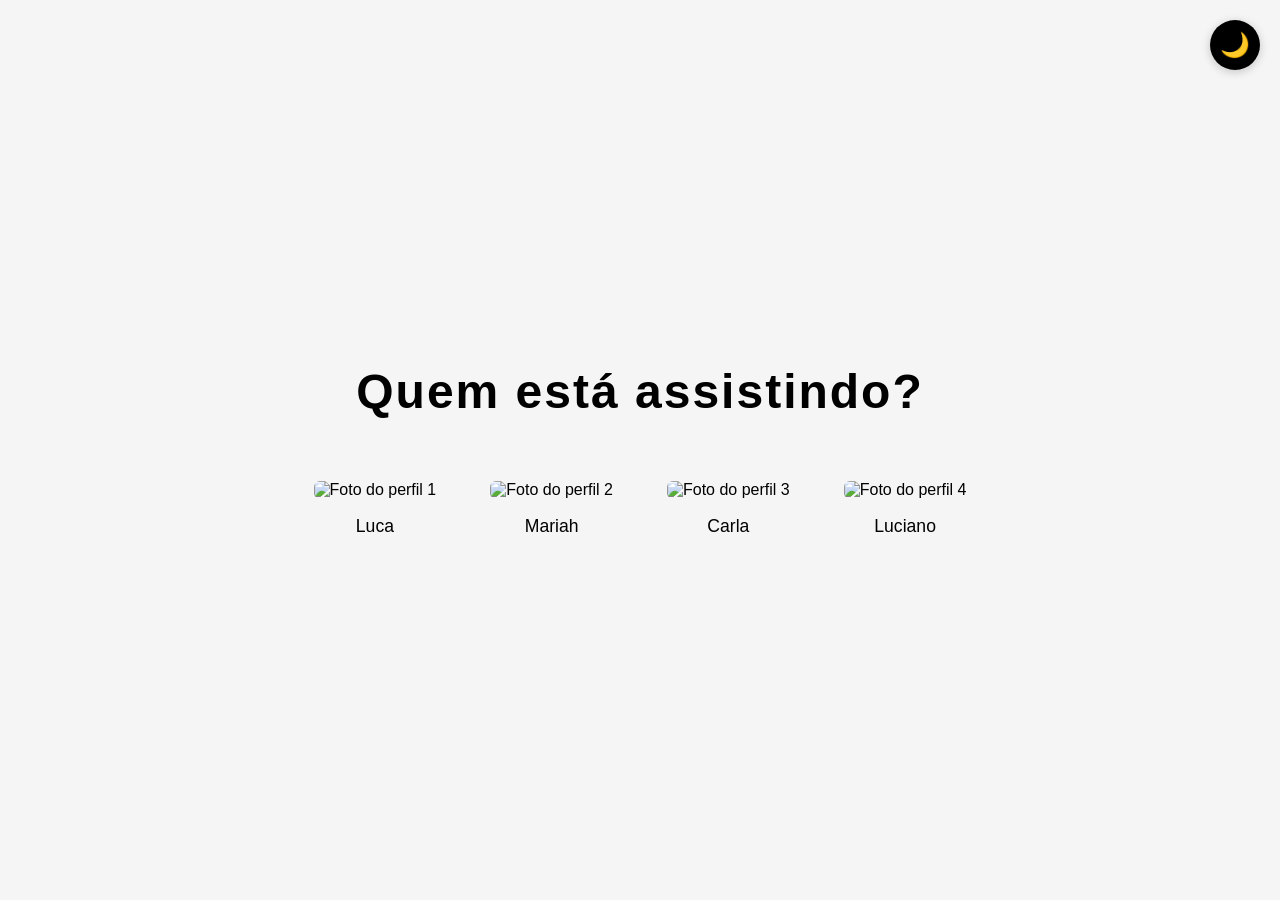
==== index.html @ 8faa6726 "Add files via upload" ====
<!DOCTYPE html>
<html lang="pt-BR">
<head>
    <meta charset="UTF-8">
    <meta name="viewport" content="width=device-width, initial-scale=1.0">
    <title>Netflix</title>
    <link rel="stylesheet" href="style.css">
</head>
<body>
    <!-- Botão para alternar entre dark e light mode -->
    <button id="theme-toggle" class="theme-toggle" aria-label="Alternar tema">
        <span class="theme-icon">🌙</span>
    </button>
    
    <main>
        <h1>Quem está assistindo?</h1>
        <section aria-label="Perfis disponiveis">
            <nav class="profiles">
                <a href="/imersao-alura/catalogo/catalogo.html" class="profile" data-nome="Luca" data-imagem="/imersao-alura/assets/perfil-1.png">
                    <figure>
                        <img src="/imersao-alura/assets/perfil-1.png" alt="Foto do perfil 1">
                        <figcaption>Luca</figcaption>
                    </figure>
                </a>
                <a href="/imersao-alura/catalogo/catalogo.html" class="profile" data-nome="Mariah" data-imagem="/imersao-alura/assets/perfil-2.png">
                    <figure>
                        <img src="/imersao-alura/assets/perfil-2.png" alt="Foto do perfil 2">
                        <figcaption>Mariah</figcaption>
                    </figure>
                </a>
                <a href="/imersao-alura/catalogo/catalogo.html" class="profile" data-nome="Carla" data-imagem="/imersao-alura/assets/perfil-3.png">
                    <figure>
                        <img src="/imersao-alura/assets/perfil-3.png" alt="Foto do perfil 3">
                        <figcaption>Carla</figcaption>
                    </figure>
                </a>
                <a href="/imersao-alura/catalogo/catalogo.html" class="profile" data-nome="Luciano" data-imagem="/imersao-alura/assets/perfil-4.png">
                    <figure>
                        <img src="/imersao-alura/assets/perfil-4.png" alt="Foto do perfil 4">
                        <figcaption>Luciano</figcaption>
                    </figure>
                </a>
            </nav>
        </section>
    </main>

    <!-- Script para controlar o tema dark/light mode -->
    <script src="theme.js"></script>
    <script src="js/index.js"></script>
</body>
</html>
---- style.css ----
/* ========== VARIÁVEIS CSS PARA TEMAS ========== */
/* Definição de variáveis para tema dark (padrão) */
:root {
    --bg-color: #070707;
    --text-color: #fff;
    --border-hover-color: #e0e0e0;
    --hover-text-color: #000000;
    --button-bg: #000000;
    --button-hover-bg: #000000;
}

/* Variáveis para tema light - ativadas quando a classe light-mode está no html */
html.light-mode {
    --bg-color: #f5f5f5;
    --text-color: #000;
    --border-hover-color: #333;
    --hover-text-color: #000000;
    --button-bg: #000000;
    --button-hover-bg: #000000;
}

/* ========== RESET E ESTILOS GLOBAIS ========== */
/* Reset de margens e paddings para todos os elementos, e define box-sizing para incluir bordas e paddings no tamanho total */
* {
    margin: 0;
    padding: 0;
    box-sizing: border-box;
}

/* Estilos para o corpo da página: usa variáveis CSS para cores, fonte sans-serif, altura mínima de 100vh, centraliza conteúdo vertical e horizontalmente */
body {
    background-color: var(--bg-color);
    color: var(--text-color);
    font-family: 'Segoe UI', Tahoma, Geneva, Verdana, sans-serif;
    min-height: 100vh;
    display: flex;
    align-items: center;
    justify-content: center;
    transition: background-color 0.3s ease, color 0.3s ease;
    position: relative;
}

/* ========== BOTÃO DE ALTERNÂNCIA DE TEMA ========== */
/* Estilos do botão para alternar entre dark e light mode */
.theme-toggle {
    position: fixed;
    top: 20px;
    right: 20px;
    background-color: var(--button-bg);
    color: #fff;
    border: none;
    border-radius: 50%;
    width: 50px;
    height: 50px;
    font-size: 1.5rem;
    cursor: pointer;
    display: flex;
    align-items: center;
    justify-content: center;
    transition: all 0.3s ease;
    box-shadow: 0 2px 10px rgba(0, 0, 0, 0.2);
    z-index: 1000;
}

/* Efeito de hover no botão de alternância de tema */
.theme-toggle:hover {
    background-color: var(--button-hover-bg);
    transform: scale(1.1);
    box-shadow: 0 4px 15px rgba(0, 0, 0, 0.3);
}

/* Efeito ativo (clicado) no botão */
.theme-toggle:active {
    transform: scale(0.95);
}

/* ========== CONTEÚDO PRINCIPAL ========== */
main {
    text-align: center;
    padding: 40px 20px;
    width: 100%;
}

/* Estilos para o título h1: tamanho grande, negrito, margem inferior, espaçamento entre letras */
h1 {
    font-size: 3rem;
    font-weight: 700;
    margin-bottom: 60px;
    letter-spacing: 2px;
    color: var(--text-color);
    transition: color 0.3s ease;
}

/* Estilos para a seção: largura total */
section {
    width: 100%;
}

/* Estilos para os links de perfil: remove decoração de texto, herda cor */
.profile {
    text-decoration: none;
    color: inherit;
}

/* Estilos para a legenda das imagens: margem superior, tamanho de fonte, peso da fonte, cor, transição de cor, remove decoração */
figcaption {
    margin-top: 10px;
    font-size: 1.1rem;
    font-weight: 500;
    color: var(--text-color);
    transition: color 0.3s ease;
    text-decoration: none;
}

/* Estilos para a lista de perfis: remove estilo de lista, display flex, gap entre itens, centraliza, permite quebra de linha */
.profiles {
    list-style: none;
    display: flex;
    gap: 50px;
    justify-content: center;
    flex-wrap: wrap;
}

/* Estilos para cada item de perfil: cursor pointer, transição, display flex coluna, centraliza itens */
.profile {
    cursor: pointer;
    transition: all 0.3s ease;
    display: flex;
    flex-direction: column;
    align-items: center;
}

/* Estilos para as imagens dos perfis: largura e altura fixas, bordas arredondadas, ajusta imagem, transição, margem inferior, borda transparente */
.profile img {
    width: 150px;
    height: 150px;
    border-radius: 8px;
    object-fit: cover;
    transition: all 0.3s ease;
    margin-bottom: 5px;
    border: 2px solid transparent;
}

/* Estilos para os parágrafos dos perfis: tamanho de fonte, peso da fonte, transição de cor */
.profile p {
    font-size: 1.1rem;
    font-weight: 500;
    transition: color 0.3s ease;
}

/* Efeitos de hover para as imagens: adiciona borda, escala a imagem */
.profile:hover img {
    border: 2px solid var(--border-hover-color);
    transform: scale(1.1);
}

/* Efeitos de hover para os textos: muda cor para vermelho */
.profile:hover p {
    color: var(--hover-text-color);
}

/* Media queries para responsividade */

/* Para tablets e dispositivos móveis grandes (largura máxima 768px) */
@media (max-width: 768px) {
    /* Reduz tamanho do título e margem inferior */
    h1 {
        font-size: 2rem;
        margin-bottom: 40px;
    }

    /* Reduz gap entre perfis */
    .profiles {
        gap: 30px;
    }

    /* Reduz tamanho das imagens */
    .profile img {
        width: 120px;
        height: 120px;
    }

    /* Reduz tamanho da fonte dos textos */
    .profile p {
        font-size: 1rem;
    }
}

/* Para dispositivos móveis pequenos (largura máxima 480px) */
@media (max-width: 480px) {
    /* Reduz ainda mais o tamanho do título e margem */
    h1 {
        font-size: 1.5rem;
        margin-bottom: 30px;
    }

    /* Reduz gap entre perfis */
    .profiles {
        gap: 20px;
    }

    /* Reduz tamanho das imagens */
    .profile img {
        width: 100px;
        height: 100px;
    }

    /* Reduz tamanho da fonte dos textos */
    .profile p {
        font-size: 0.9rem;
    }
}

/* Para telas muito pequenas (largura máxima 320px), como celulares antigos */
@media (max-width: 320px) {
    /* Ajusta padding do main para telas pequenas */
    main {
        padding: 20px 10px;
    }

    /* Reduz ainda mais o título */
    h1 {
        font-size: 1.2rem;
        margin-bottom: 20px;
        letter-spacing: 1px;
    }

    /* Reduz gap e ajusta layout */
    .profiles {
        gap: 15px;
    }

    /* Imagens menores */
    .profile img {
        width: 80px;
        height: 80px;
    }

    /* Texto menor */
    .profile p {
        font-size: 0.8rem;
    }
}
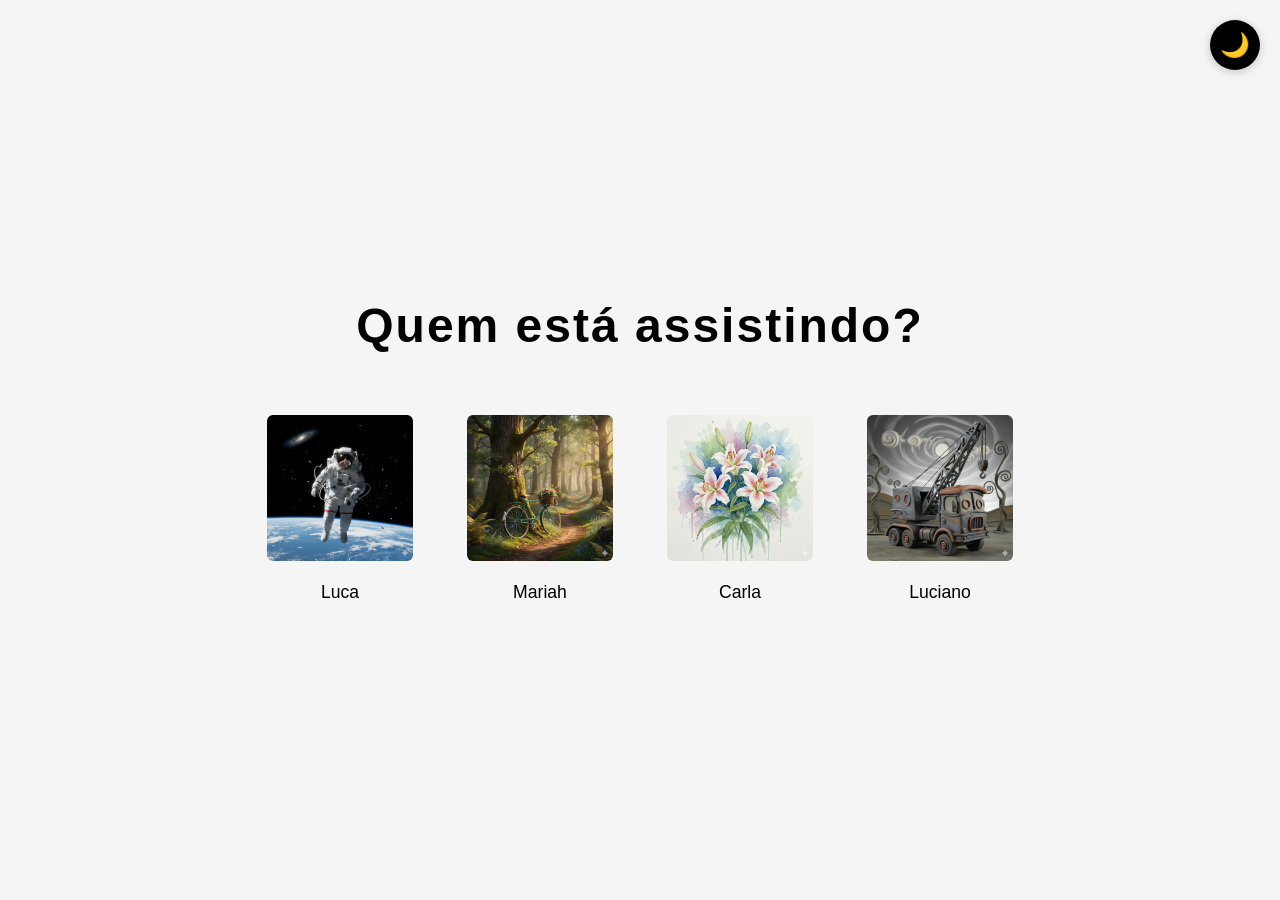
==== commit e19f40cc: "Fix profile image paths and links in index.html Updated profile image paths and catalog links to be " ====
--- a/index.html
+++ b/index.html
@@ -16,27 +16,27 @@
         <h1>Quem está assistindo?</h1>
         <section aria-label="Perfis disponiveis">
             <nav class="profiles">
-                <a href="/imersao-alura/catalogo/catalogo.html" class="profile" data-nome="Luca" data-imagem="/imersao-alura/assets/perfil-1.png">
+                <a href="catalogo/catalogo.html" class="profile" data-nome="Luca" data-imagem="/imersao-alura/assets/perfil-1.png">
                     <figure>
-                        <img src="/imersao-alura/assets/perfil-1.png" alt="Foto do perfil 1">
+                        <img src="assets/perfil-1.png" alt="Foto do perfil 1">
                         <figcaption>Luca</figcaption>
                     </figure>
                 </a>
-                <a href="/imersao-alura/catalogo/catalogo.html" class="profile" data-nome="Mariah" data-imagem="/imersao-alura/assets/perfil-2.png">
+                <a href="catalogo/catalogo.html" class="profile" data-nome="Mariah" data-imagem="/imersao-alura/assets/perfil-2.png">
                     <figure>
-                        <img src="/imersao-alura/assets/perfil-2.png" alt="Foto do perfil 2">
+                        <img src="assets/perfil-2.png" alt="Foto do perfil 2">
                         <figcaption>Mariah</figcaption>
                     </figure>
                 </a>
-                <a href="/imersao-alura/catalogo/catalogo.html" class="profile" data-nome="Carla" data-imagem="/imersao-alura/assets/perfil-3.png">
+                <a href="catalogo/catalogo.html" class="profile" data-nome="Carla" data-imagem="/imersao-alura/assets/perfil-3.png">
                     <figure>
-                        <img src="/imersao-alura/assets/perfil-3.png" alt="Foto do perfil 3">
+                        <img src="assets/perfil-3.png" alt="Foto do perfil 3">
                         <figcaption>Carla</figcaption>
                     </figure>
                 </a>
-                <a href="/imersao-alura/catalogo/catalogo.html" class="profile" data-nome="Luciano" data-imagem="/imersao-alura/assets/perfil-4.png">
+                <a href="catalogo/catalogo.html" class="profile" data-nome="Luciano" data-imagem="/imersao-alura/assets/perfil-4.png">
                     <figure>
-                        <img src="/imersao-alura/assets/perfil-4.png" alt="Foto do perfil 4">
+                        <img src="assets/perfil-4.png" alt="Foto do perfil 4">
                         <figcaption>Luciano</figcaption>
                     </figure>
                 </a>
@@ -48,4 +48,4 @@
     <script src="theme.js"></script>
     <script src="js/index.js"></script>
 </body>
-</html>+</html>
